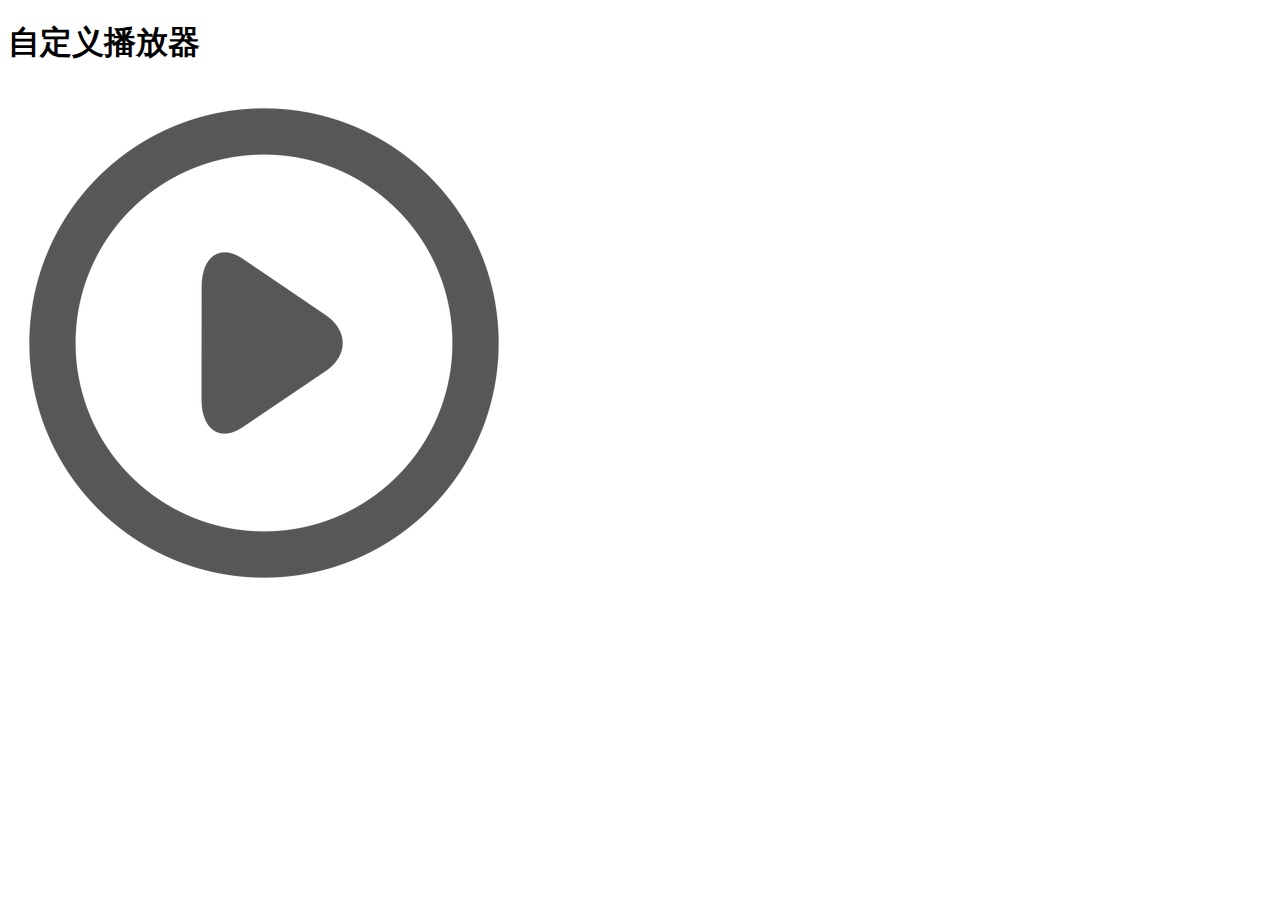
==== 03custom_video_player/index.html @ de9a623a "init" ====
<!DOCTYPE html>
<html lang="en">
<head>
    <meta charset="UTF-8">
    <link rel="stylesheet" href="css/progress.css">
    <link rel="stylesheet" href="css/style.css">
    <link href="https://stackpath.bootstrapcdn.com/font-awesome/4.6.3/css/font-awesome.min.css" rel="stylesheet" integrity="sha384-T8Gy5hrqNKT+hzMclPo118YTQO6cYprQmhrYwIiQ/3axmI1hQomh7Ud2hPOy8SP1" crossorigin="anonymous">
    <title>自定义视频播放器</title>
</head>
<body>
    <h1>自定义播放器</h1>
    <video
            src="videos/gone.mp4"
            id="video"
            class="screen"
            poster="img/poster.png">
    </video>
    <div class="controls">

    </div>

<script src="main.js"></script>
</body>
</html>
---- 03custom_video_player/css/progress.css ----
/* 美化滑动控件步骤 
1.去除系统默认的样式；
2.给滑动轨道(track)添加样式；
3.给滑块(thumb)添加样式；
4.根据滑块所在位置填充进度条；
5.实现多浏览器兼容。 */

/* 去除系统默认样式*/
input[type="range"] {
  -webkit-appearance: none;
  width: 100%; /* 设置宽度 */
  background: transparent; /* 谷歌浏览器会显示为白色,所以颜色设置为透明 */
}

input[type="range"]::-webkit-slider-thumb {
  -webkit-appearance: none;
}

input[type="range"]:focus {
  outline: none; /* 删除蓝色边框 */
}
/* 给滑动轨道添加自定义样式 */
input[type="range"]::-ms-track {
  width: 100%;
  cursor: pointer;
  background: transparent;
  border-color: transparent;
  color: transparent;
}

/* 针对WebKit / Blink 的滑块样式 */
input[type="range"]::-webkit-slider-thumb {
  -webkit-appearance: none;
  border: 1px solid #000000;
  height: 36px;
  width: 16px;
  border-radius: 3px;
  background: #ffffff;
  cursor: pointer;
  margin-top: -14px; /* 需要在Chrome中指定边距，但是在Firefox和IE中是自动的 */
  box-shadow: 1px 1px 1px #000000, 0px 0px 1px #0d0d0d; /* 添加滑块阴影效果,看起来会更酷一些 */
}

/*  针对Firefox的滑块样式*/
input[type="range"]::-moz-range-thumb {
  box-shadow: 1px 1px 1px #000000, 0px 0px 1px #0d0d0d;
  border: 1px solid #000000;
  height: 36px;
  width: 16px;
  border-radius: 3px;
  background: #ffffff;
  cursor: pointer;
}

/* 针对IE浏览器的滑块样式 */
input[type="range"]::-ms-thumb {
  box-shadow: 1px 1px 1px #000000, 0px 0px 1px #0d0d0d;
  border: 1px solid #000000;
  height: 36px;
  width: 16px;
  border-radius: 3px;
  background: #ffffff;
  cursor: pointer;
}
/* 根据滑块所在位置填充进度条 */
input[type="range"]::-webkit-slider-runnable-track {
  width: 100%;
  height: 8.4px;
  cursor: pointer;
  box-shadow: 1px 1px 1px #000000, 0px 0px 1px #0d0d0d;
  background: #3071a9;
  border-radius: 1.3px;
  border: 0.2px solid #010101;
}

input[type="range"]:focus::-webkit-slider-runnable-track {
  background: #367ebd;
}

input[type="range"]::-moz-range-track {
  width: 100%;
  height: 8.4px;
  cursor: pointer;
  box-shadow: 1px 1px 1px #000000, 0px 0px 1px #0d0d0d;
  background: #3071a9;
  border-radius: 1.3px;
  border: 0.2px solid #010101;
}

input[type="range"]::-ms-track {
  width: 100%;
  height: 8.4px;
  cursor: pointer;
  background: transparent;
  border-color: transparent;
  border-width: 16px 0;
  color: transparent;
}
input[type="range"]::-ms-fill-lower {
  background: #2a6495;
  border: 0.2px solid #010101;
  border-radius: 2.6px;
  box-shadow: 1px 1px 1px #000000, 0px 0px 1px #0d0d0d;
}
input[type="range"]:focus::-ms-fill-lower {
  background: #3071a9;
}
input[type="range"]::-ms-fill-upper {
  background: #3071a9;
  border: 0.2px solid #010101;
  border-radius: 2.6px;
  box-shadow: 1px 1px 1px #000000, 0px 0px 1px #0d0d0d;
}
input[type="range"]:focus::-ms-fill-upper {
  background: #367ebd;
}
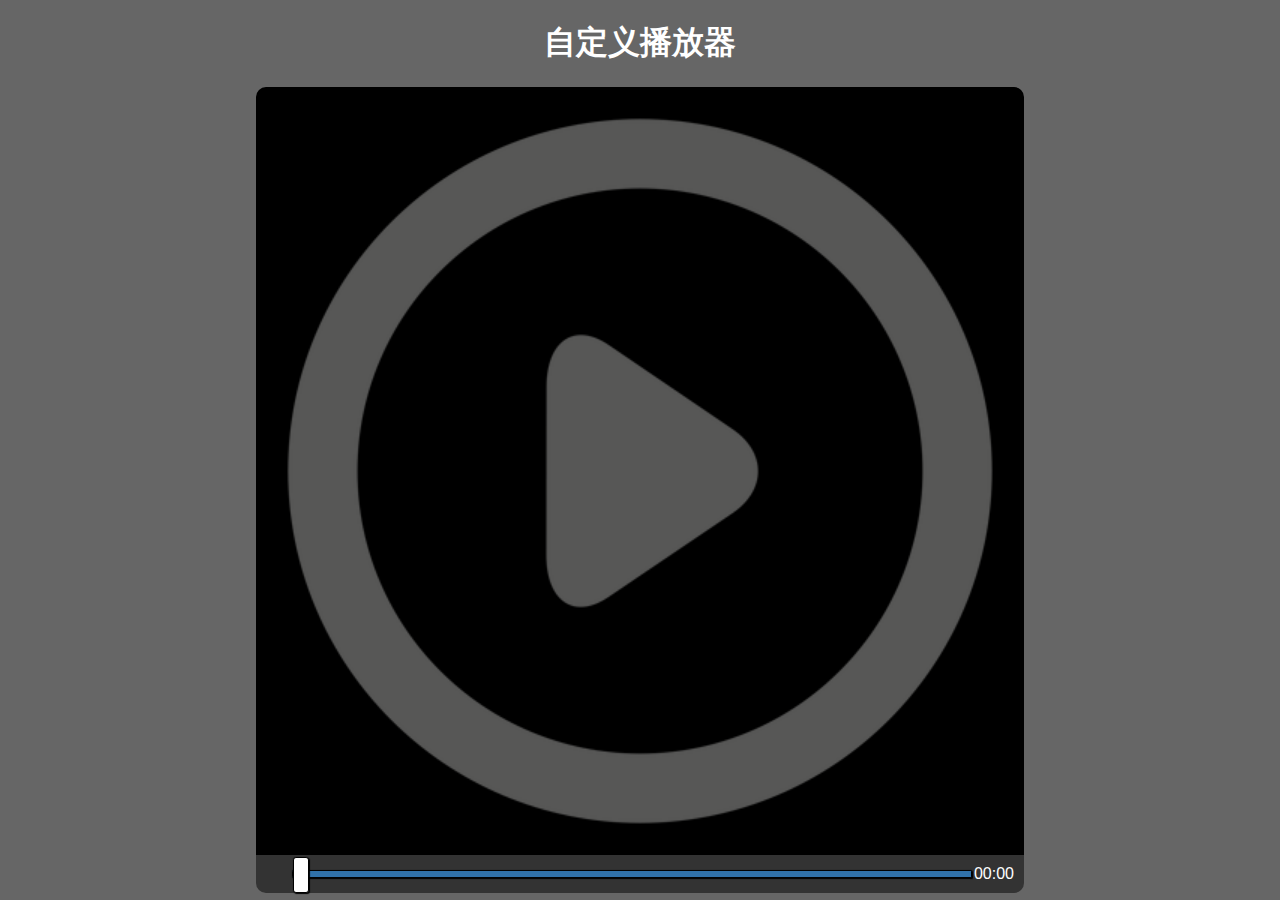
==== commit 3e3a55b0: "自定义播放器" ====
--- a/03custom_video_player/index.html
+++ b/03custom_video_player/index.html
@@ -2,21 +2,35 @@
 <html lang="en">
 <head>
     <meta charset="UTF-8">
+    <!-- 进度条样式 -->
     <link rel="stylesheet" href="css/progress.css">
     <link rel="stylesheet" href="css/style.css">
-    <link href="https://stackpath.bootstrapcdn.com/font-awesome/4.6.3/css/font-awesome.min.css" rel="stylesheet" integrity="sha384-T8Gy5hrqNKT+hzMclPo118YTQO6cYprQmhrYwIiQ/3axmI1hQomh7Ud2hPOy8SP1" crossorigin="anonymous">
+    <link href="https://stackpath.bootstrapcdn.com/font-awesome/4.6.3/css/font-awesome.min.css" 
+    rel="stylesheet" 
+    integrity="sha384-T8Gy5hrqNKT+hzMclPo118YTQO6cYprQmhrYwIiQ/3axmI1hQomh7Ud2hPOy8SP1" 
+    crossorigin="anonymous">
     <title>自定义视频播放器</title>
 </head>
 <body>
     <h1>自定义播放器</h1>
-    <video
+    <video 
             src="videos/gone.mp4"
             id="video"
             class="screen"
             poster="img/poster.png">
     </video>
     <div class="controls">
-
+        <button class="btn" id="play">
+            <i class="fa fa-play fa-2x"></i>
+        </button>
+        <button class="btn" id="stop">
+            <i class="fa fa-stop fa-2x"></i>
+        </button>
+        <input type="range" 
+        id="progress" class="progress" 
+        min="0" max="100" 
+        step="0.1" value="0">
+        <span class="timestamp" id="timestamp">00:00</span>
     </div>
 
 <script src="main.js"></script>
--- a/03custom_video_player/css/style.css
+++ b/03custom_video_player/css/style.css
@@ -0,0 +1,66 @@
+*{
+    box-sizing: border-box;
+}
+
+body{
+    font-family:Arial, Helvetica, sans-serif;
+    background-color:#666;
+    display:flex;
+    flex-direction: column;
+    align-items: center;
+    justify-content: center;
+    max-height: 100vh;
+    margin:0;
+}
+
+h1{
+    color:#fff;
+}
+
+.screen{
+    cursor: pointer;
+    width: 60%;
+    background-color: #000;
+    border-top-left-radius: 10px;
+    border-top-right-radius: 10px;
+}
+
+.controls{
+    background-color: #333;
+    color:#fff;
+    width:60%;
+    border-bottom-left-radius: 10px;
+    border-bottom-right-radius: 10px;
+    display:flex;
+    align-items: center;
+    justify-content: center;
+    padding: 10px;
+}
+
+.controls .btn{
+    border:0;
+    background-color: transparent;
+    cursor: pointer;
+}
+
+.controls .fa-play{
+    color: #28a745;
+}
+
+.controls .fa-stop{
+    color: #dc3545;
+}
+
+.controls .fa-pause{
+    color: #fff;
+}
+
+.btn:focus{
+    outline:0;
+}
+
+@media(max-width:800px){
+    .screen,.controls{
+        width: 90%;
+    }
+}